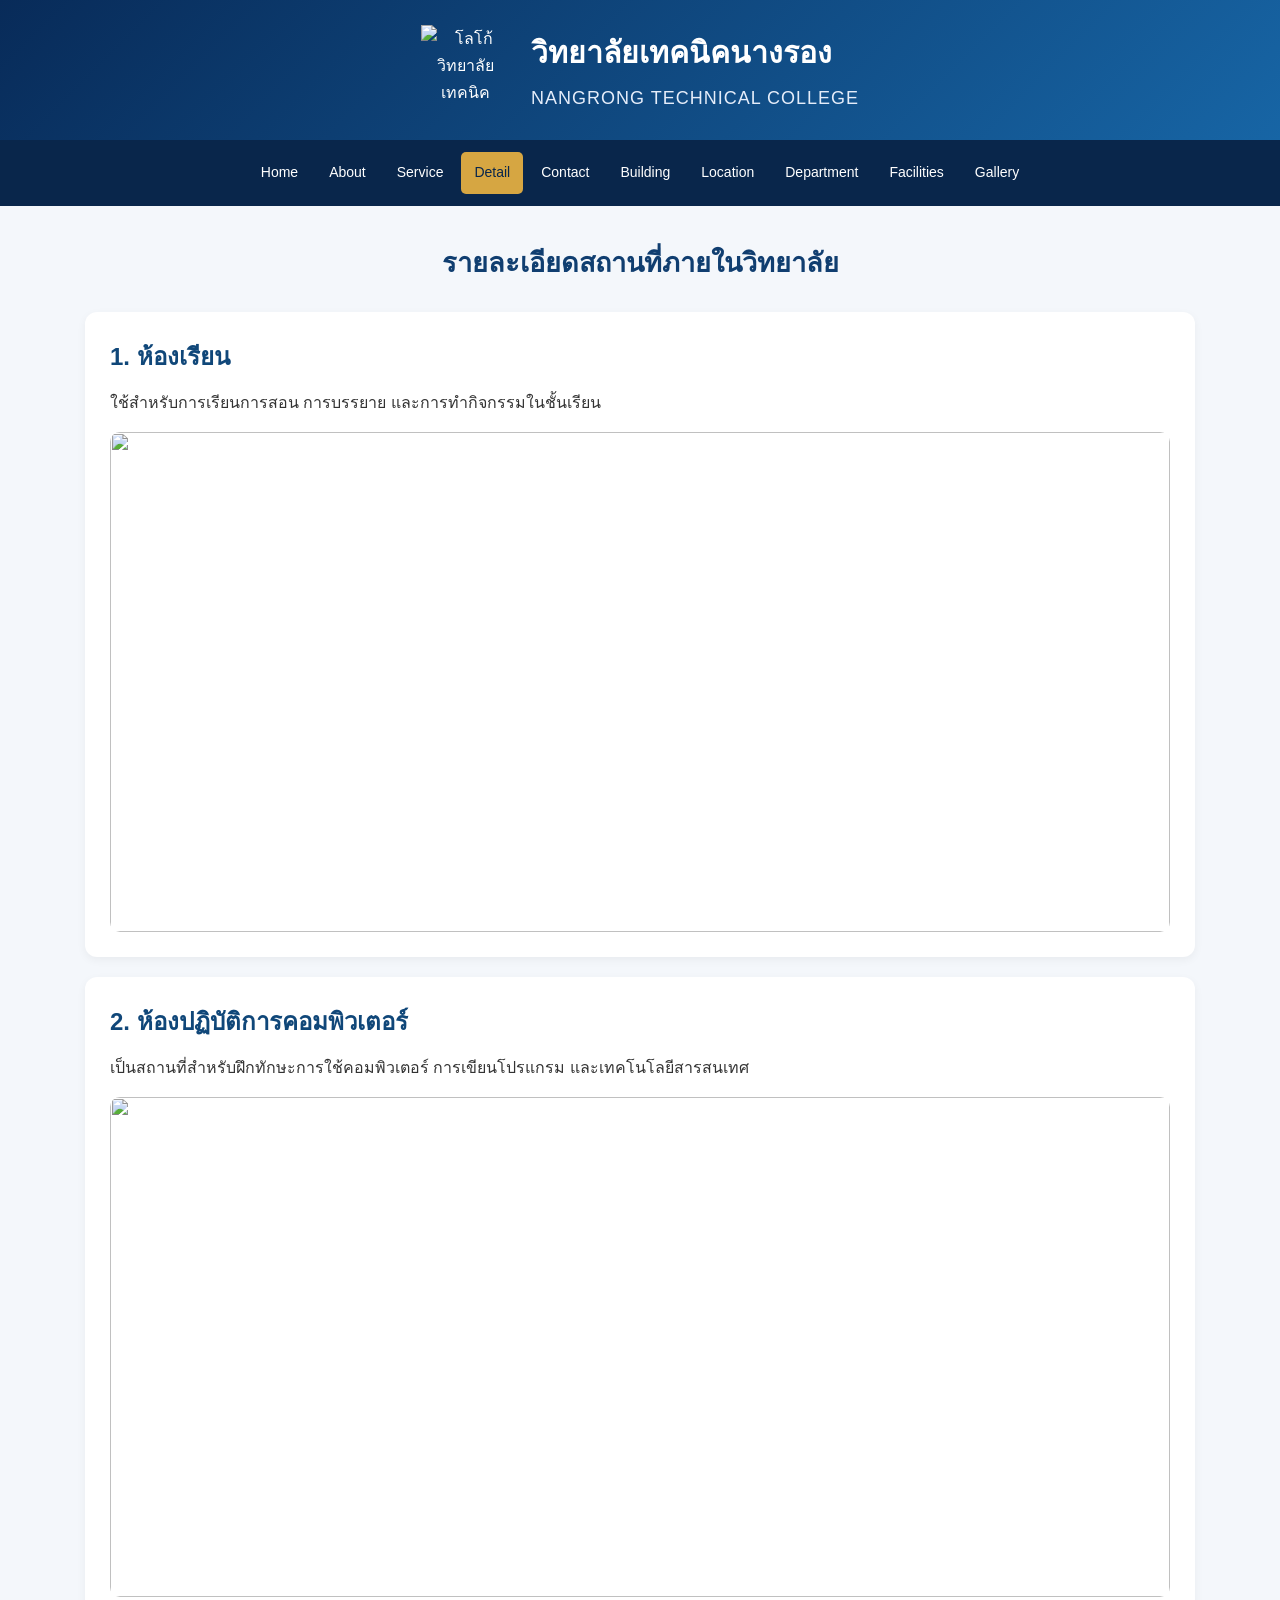
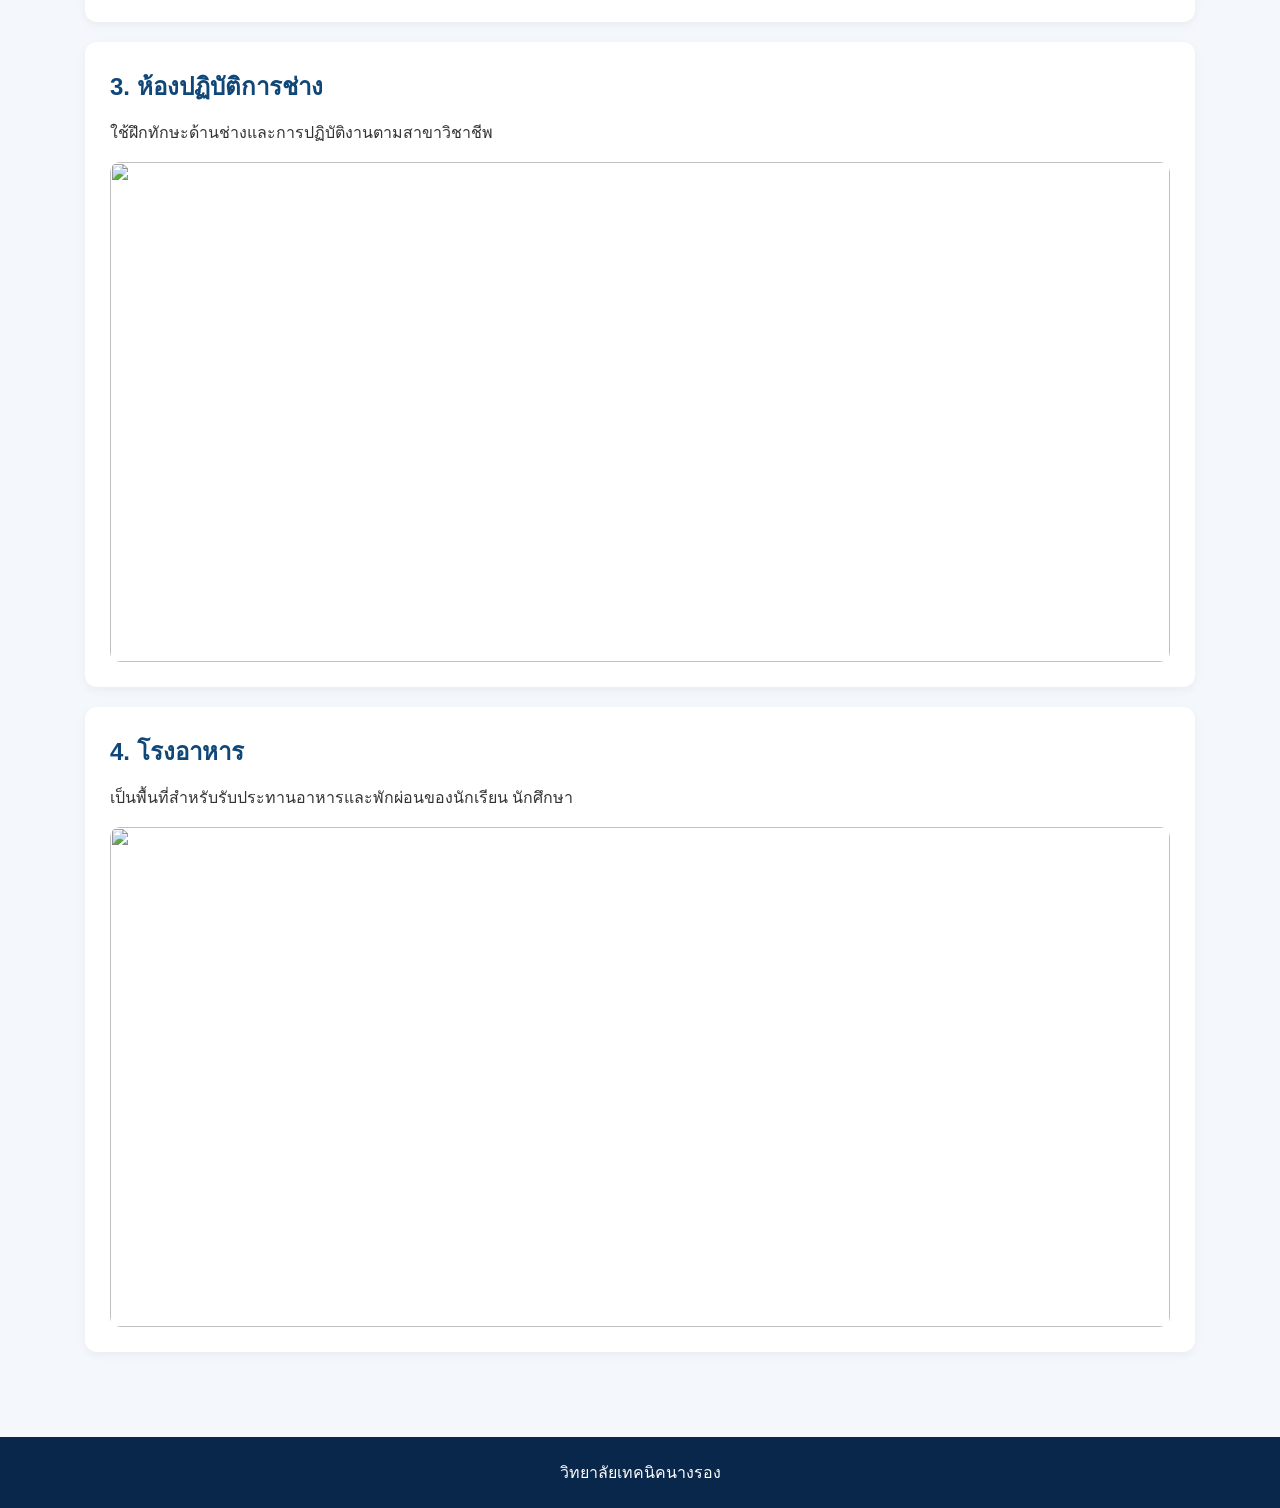
==== index.html @ b3d6e54c "Add files via upload" ====
<!DOCTYPE html>
<html lang="th">
<head>
<meta charset="UTF-8">
<meta name="viewport" content="width=device-width, initial-scale=1.0">
<title>รายละเอียดสถานที่</title>
<link rel="stylesheet" href="style.css">

<style>

/* ปรับขนาดรูปภาพให้ใหญ่เท่ากันทุกภาพ */
.content img {
    width: 100%;
    height: 500px;
    object-fit: cover;
    display: block;
    border-radius: 10px;
    margin-top: 15px;
}

/* ส่วนหัวเว็บไซต์ */
header {
    display: flex;
    align-items: center;
    justify-content: center;
    gap: 20px;
    padding: 25px;
}

/* โลโก้วิทยาลัยด้านซ้าย */
.header-logo {
    width: 90px;
    height: 90px;
    object-fit: contain;
}

/* ชื่อวิทยาลัย */
.header-text {
    text-align: left;
}

.header-text h1 {
    margin: 0;
    font-size: 30px;
}

.header-text p {
    margin: 5px 0 0;
    font-size: 18px;
    letter-spacing: 1px;
}

/* รองรับโทรศัพท์มือถือ */
@media (max-width: 600px) {
    header {
        gap: 10px;
        padding: 15px;
    }

    .header-logo {
        width: 65px;
        height: 65px;
    }

    .header-text h1 {
        font-size: 20px;
    }

    .header-text p {
        font-size: 12px;
    }
}

</style>
</head>

<body>

<!-- ส่วนหัวเว็บไซต์ -->
<header>

    <img src="วิทลัย/208_n.png"
         alt="โลโก้วิทยาลัยเทคนิคนางรอง"
         class="header-logo">

    <div class="header-text">
        <h1>วิทยาลัยเทคนิคนางรอง</h1>
        <p>NANGRONG TECHNICAL COLLEGE</p>
    </div>

</header>

<!-- เมนูเว็บไซต์ -->
<nav>
<a href="index.html">Home</a>
<a href="about.html">About</a>
<a href="service.html">Service</a>
<a class="active" href="detail.html">Detail</a>
<a href="contact.html">Contact</a>
<a href="building.html">Building</a>
<a href="location.html">Location</a>
<a href="department.html">Department</a>
<a href="facilities.html">Facilities</a>
<a href="gallery.html">Gallery</a>
</nav>

<div class="container">

<h2 class="section-title">รายละเอียดสถานที่ภายในวิทยาลัย</h2>

<div class="content">
<h2>1. ห้องเรียน</h2>
<p>ใช้สำหรับการเรียนการสอน การบรรยาย และการทำกิจกรรมในชั้นเรียน</p>
<img src="วิทลัย/7498_n.jpg">
</div>

<div class="content">
<h2>2. ห้องปฏิบัติการคอมพิวเตอร์</h2>
<p>เป็นสถานที่สำหรับฝึกทักษะการใช้คอมพิวเตอร์ การเขียนโปรแกรม และเทคโนโลยีสารสนเทศ</p>
<img src="https://images.unsplash.com/photo-1498050108023-c5249f4df085?w=1000">
</div>

<div class="content">
<h2>3. ห้องปฏิบัติการช่าง</h2>
<p>ใช้ฝึกทักษะด้านช่างและการปฏิบัติงานตามสาขาวิชาชีพ</p>
<img src="https://images.unsplash.com/photo-1581092921461-eab62e97a780?w=1000">
</div>

<div class="content">
<h2>4. โรงอาหาร</h2>
<p>เป็นพื้นที่สำหรับรับประทานอาหารและพักผ่อนของนักเรียน นักศึกษา</p>
<img src="https://images.unsplash.com/photo-1567521464027-f127ff144326?w=1000">
</div>

</div>

<footer>วิทยาลัยเทคนิคนางรอง</footer>

</body>
</html>
---- style.css ----
* {
    margin: 0;
    padding: 0;
    box-sizing: border-box;
}

body {
    font-family: "Tahoma", sans-serif;
    background: #f4f7fb;
    color: #333;
    line-height: 1.7;
}

header {
    background: linear-gradient(135deg, #082b59, #1765a5);
    color: white;
    padding: 25px 6%;
    text-align: center;
}

header h1 {
    font-size: 30px;
}

header p {
    color: #e5edfa;
}

nav {
    background: #09264b;
    display: flex;
    justify-content: center;
    flex-wrap: wrap;
    padding: 12px;
    gap: 5px;
}

nav a {
    color: white;
    text-decoration: none;
    padding: 9px 13px;
    border-radius: 5px;
    font-size: 14px;
}

nav a:hover,
nav a.active {
    background: #d6a642;
    color: #09264b;
}

.hero {
    min-height: 350px;
    background: linear-gradient(#0007, #0007),
    url("https://images.unsplash.com/photo-1562774053-701939374585?w=1600")
    center/cover;
    color: white;
    display: flex;
    flex-direction: column;
    align-items: center;
    justify-content: center;
    text-align: center;
    padding: 30px;
}

.hero h2 {
    font-size: 38px;
}

.container {
    max-width: 1150px;
    margin: auto;
    padding: 35px 20px;
}

.section-title {
    color: #103e70;
    text-align: center;
    margin-bottom: 25px;
    font-size: 27px;
}

.grid {
    display: grid;
    grid-template-columns: repeat(auto-fit, minmax(240px, 1fr));
    gap: 22px;
}

.card {
    background: white;
    border-radius: 12px;
    overflow: hidden;
    box-shadow: 0 3px 12px #00000012;
    padding-bottom: 20px;
}

.card img {
    width: 100%;
    height: 190px;
    object-fit: cover;
}

.card h3 {
    color: #104779;
    padding: 12px 17px 5px;
}

.card p {
    padding: 0 17px;
}

.content {
    background: white;
    padding: 25px;
    border-radius: 12px;
    margin-bottom: 20px;
    box-shadow: 0 3px 10px #0000000d;
}

.content h2 {
    color: #104779;
    margin-bottom: 12px;
}

.content img {
    max-width: 100%;
    border-radius: 10px;
    margin-top: 15px;
}

.btn {
    display: inline-block;
    background: #d6a642;
    color: #09264b;
    padding: 10px 22px;
    text-decoration: none;
    border-radius: 6px;
    margin: 12px 5px;
    font-weight: bold;
}

.btn:hover {
    background: #f0c76d;
}

iframe {
    width: 100%;
    height: 400px;
    border: 0;
    border-radius: 10px;
}

footer {
    background: #09264b;
    color: white;
    text-align: center;
    padding: 22px;
    margin-top: 30px;
}

footer a {
    color: #f5cd73;
}

@media(max-width: 600px) {
    header h1 {
        font-size: 23px;
    }

    .hero h2 {
        font-size: 27px;
    }

    nav a {
        font-size: 12px;
        padding: 7px;
    }
}
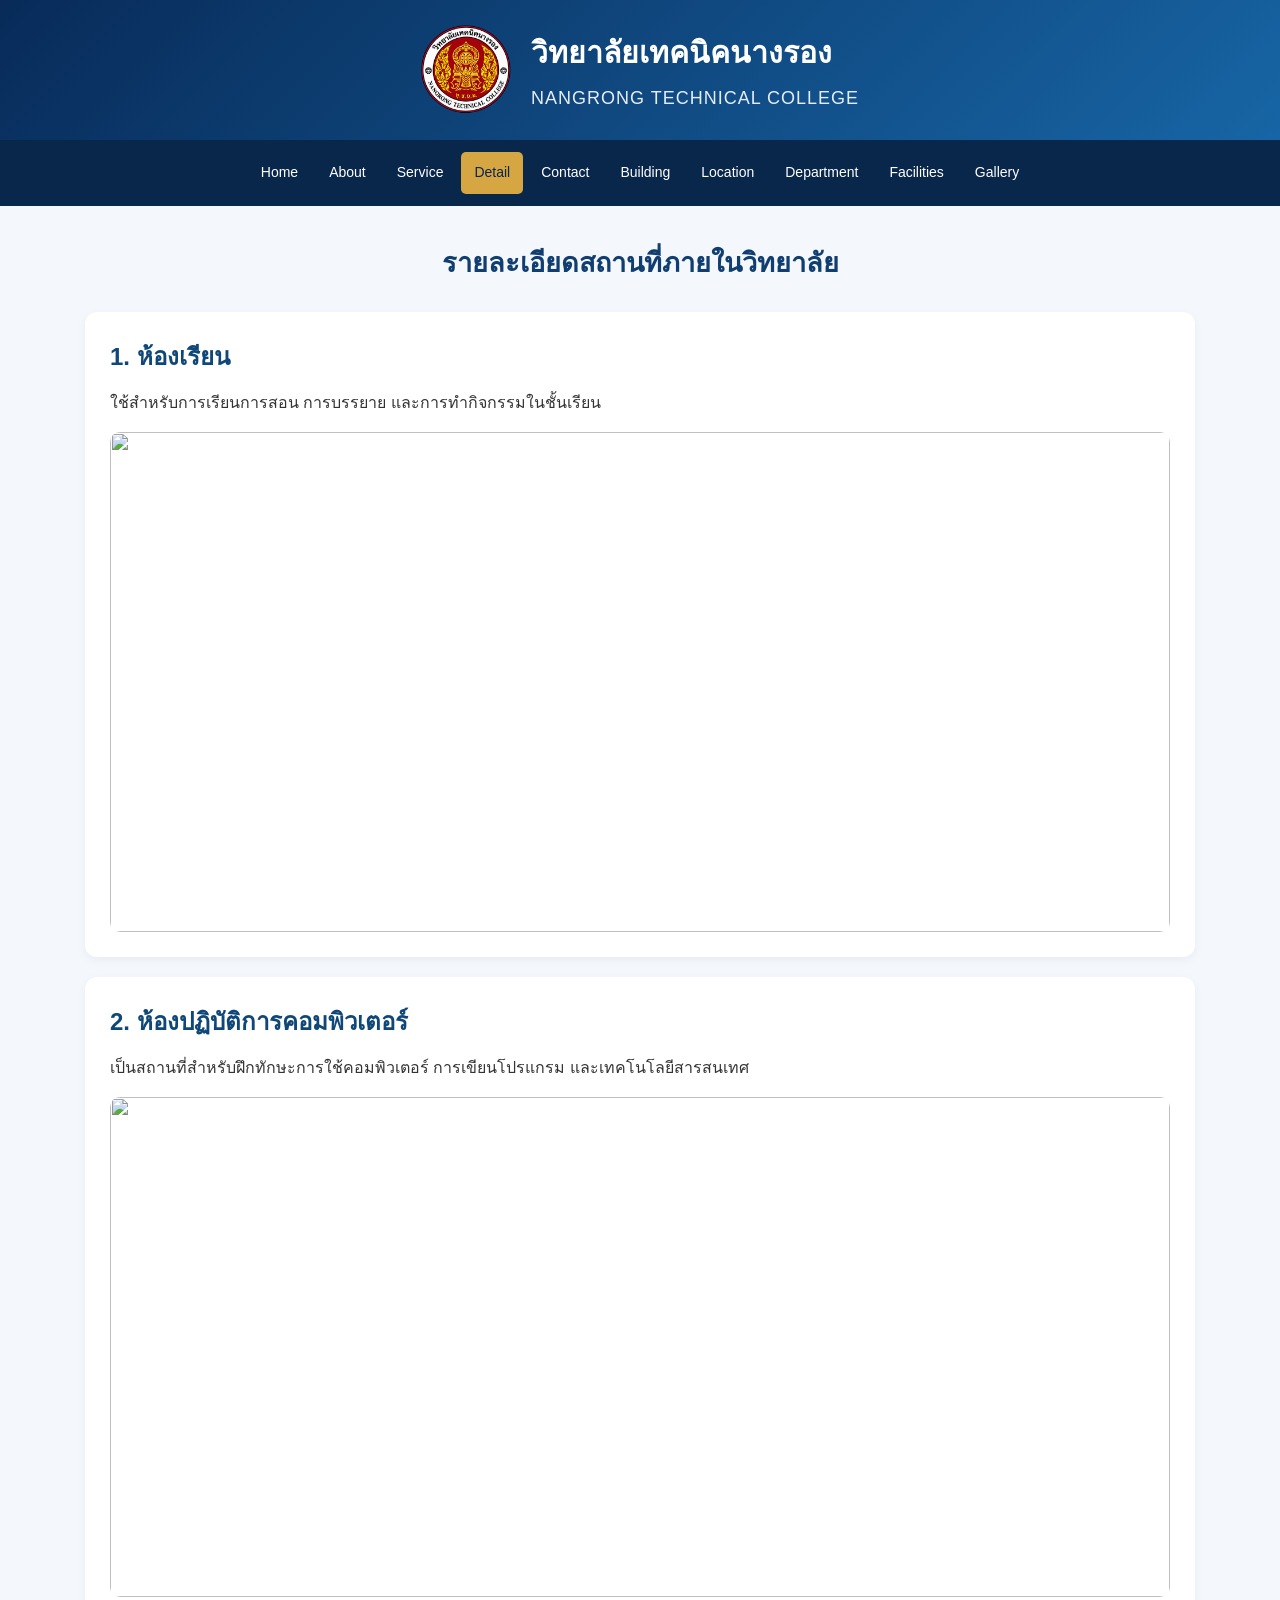
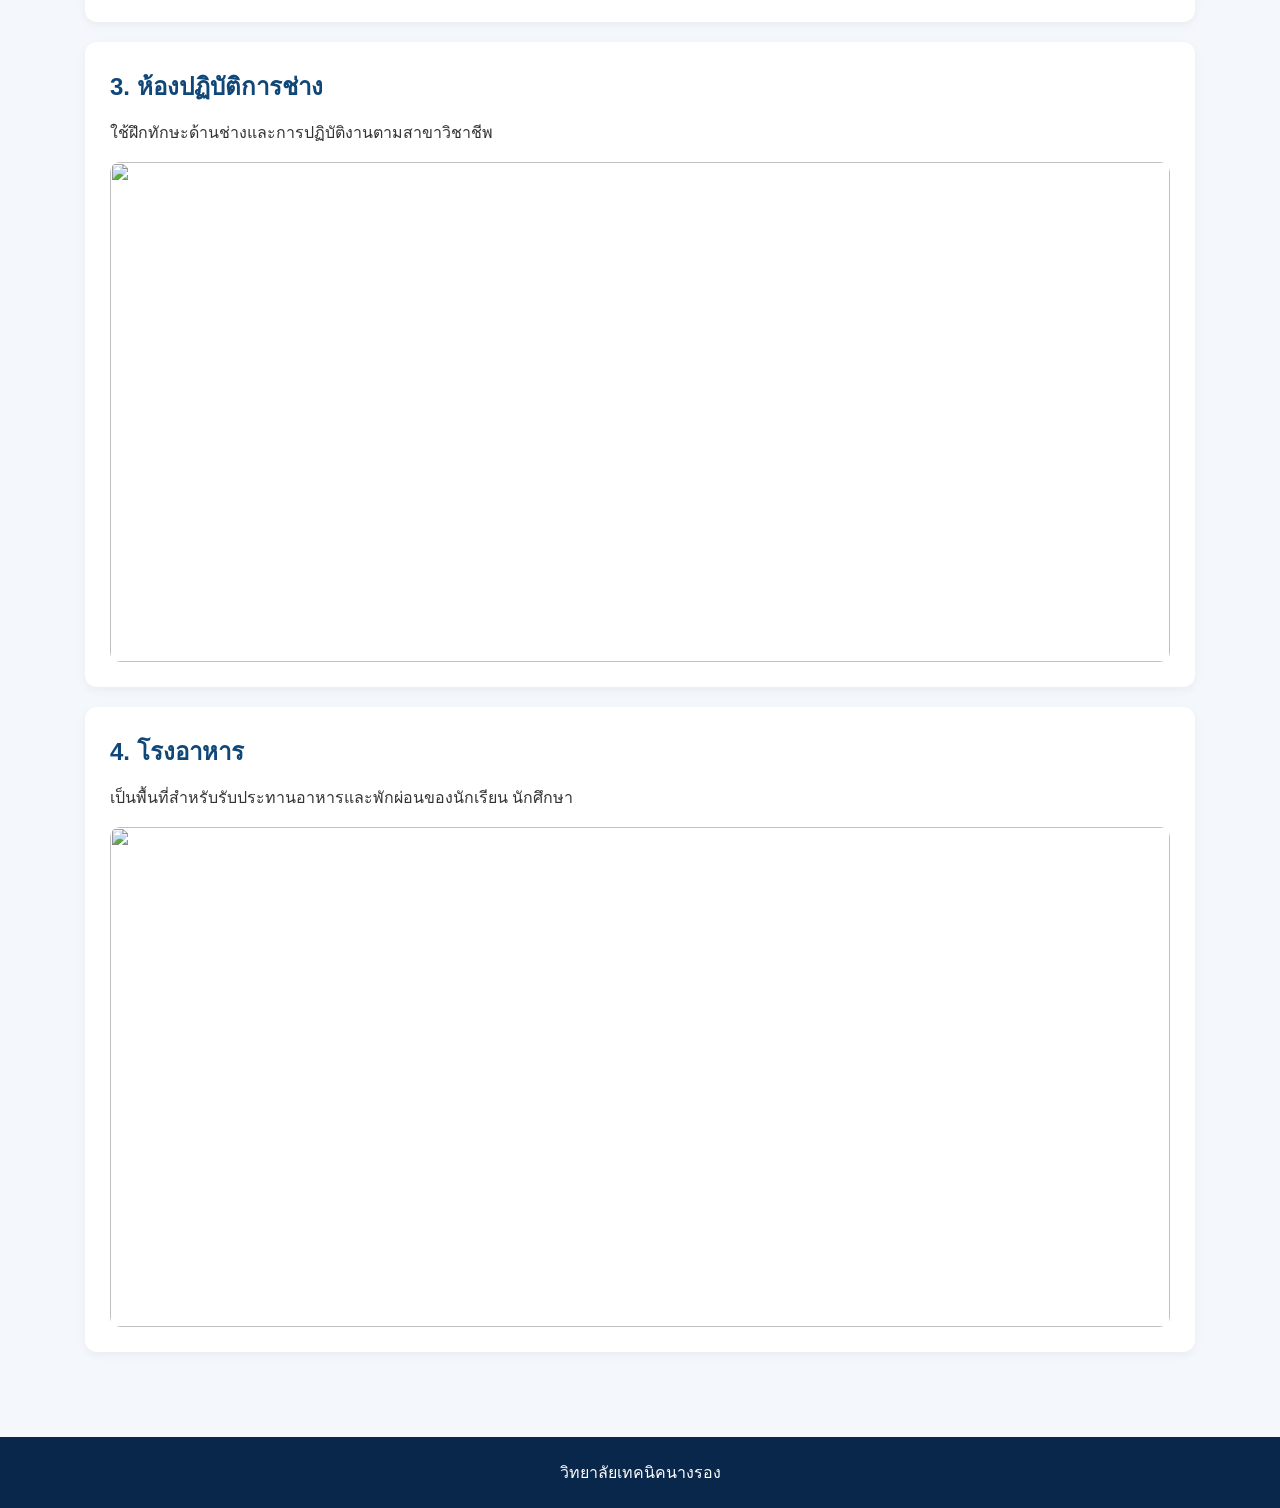
==== commit 87103fbf: "Update index.html" ====
--- a/index.html
+++ b/index.html
@@ -79,7 +79,7 @@
 <!-- ส่วนหัวเว็บไซต์ -->
 <header>
 
-    <img src="วิทลัย/208_n.png"
+    <img src="208_n.png"
          alt="โลโก้วิทยาลัยเทคนิคนางรอง"
          class="header-logo">
 
@@ -137,4 +137,4 @@
 <footer>วิทยาลัยเทคนิคนางรอง</footer>
 
 </body>
-</html>+</html>
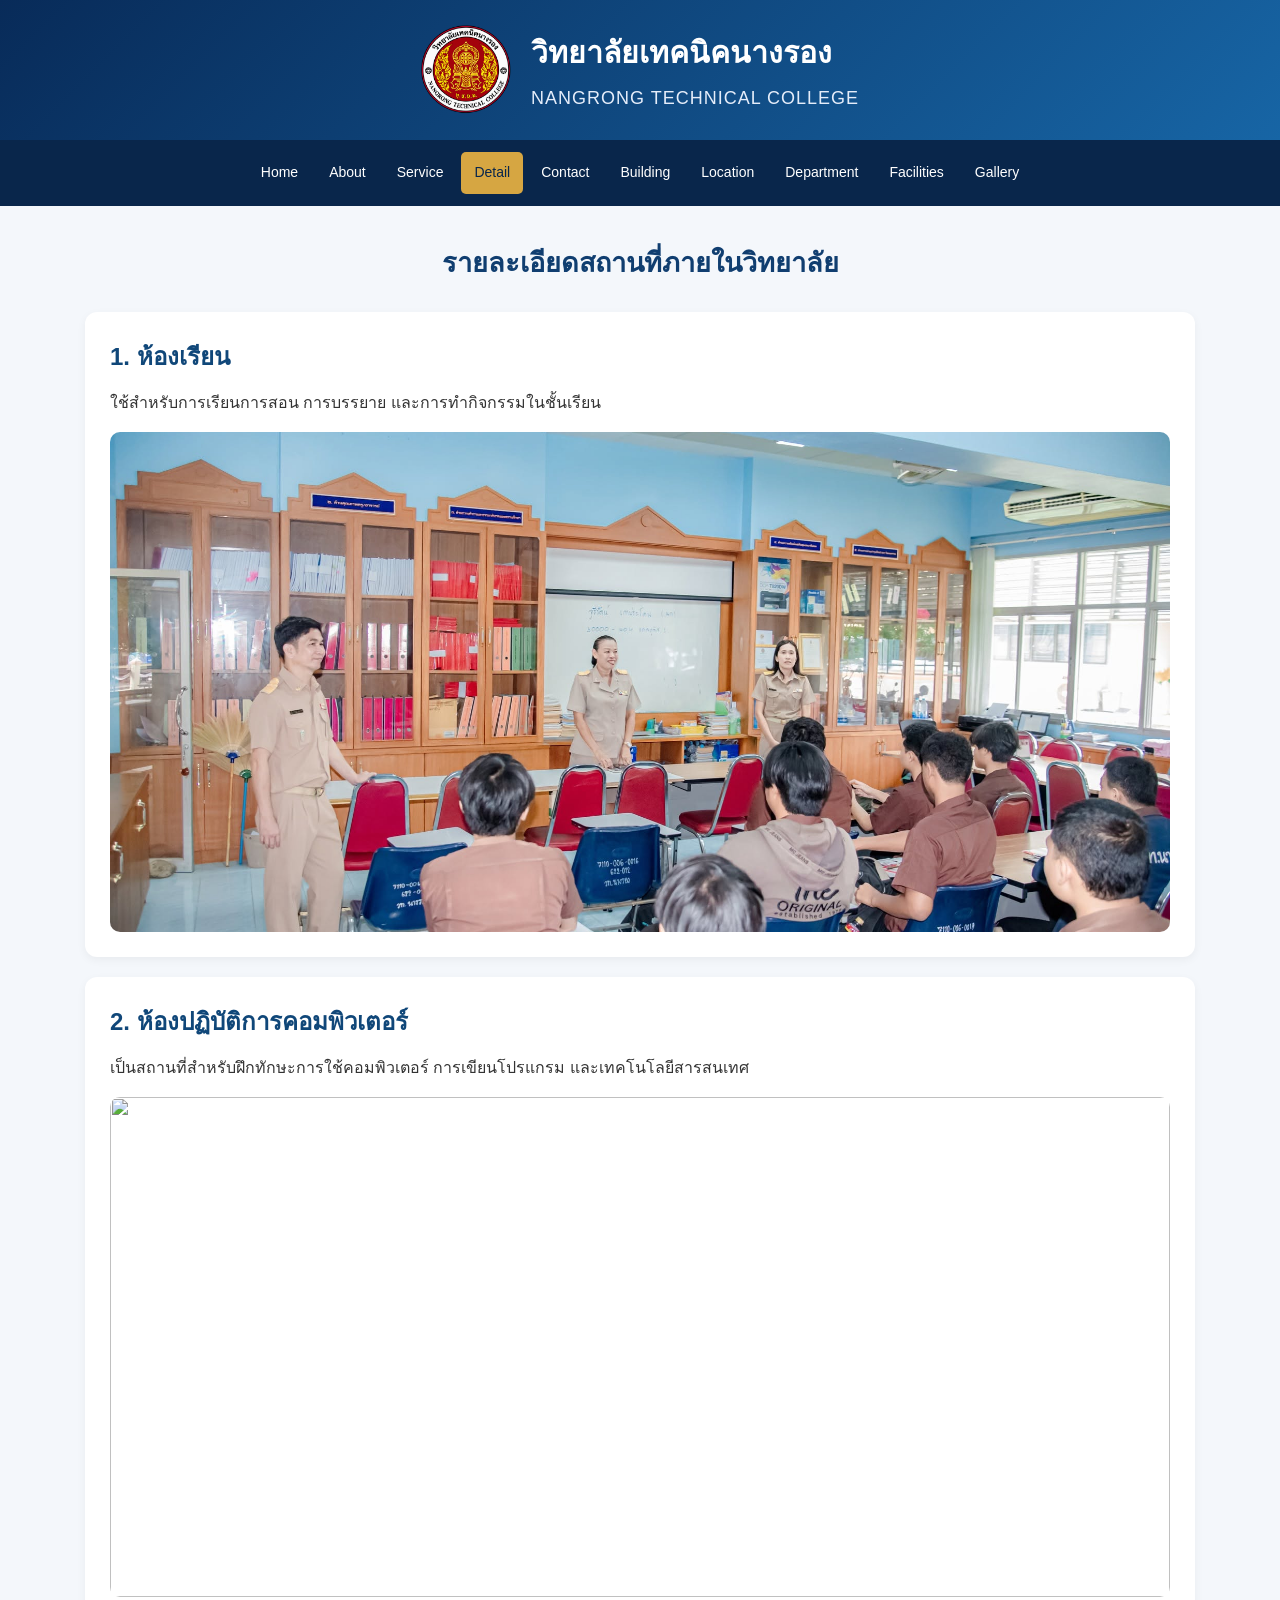
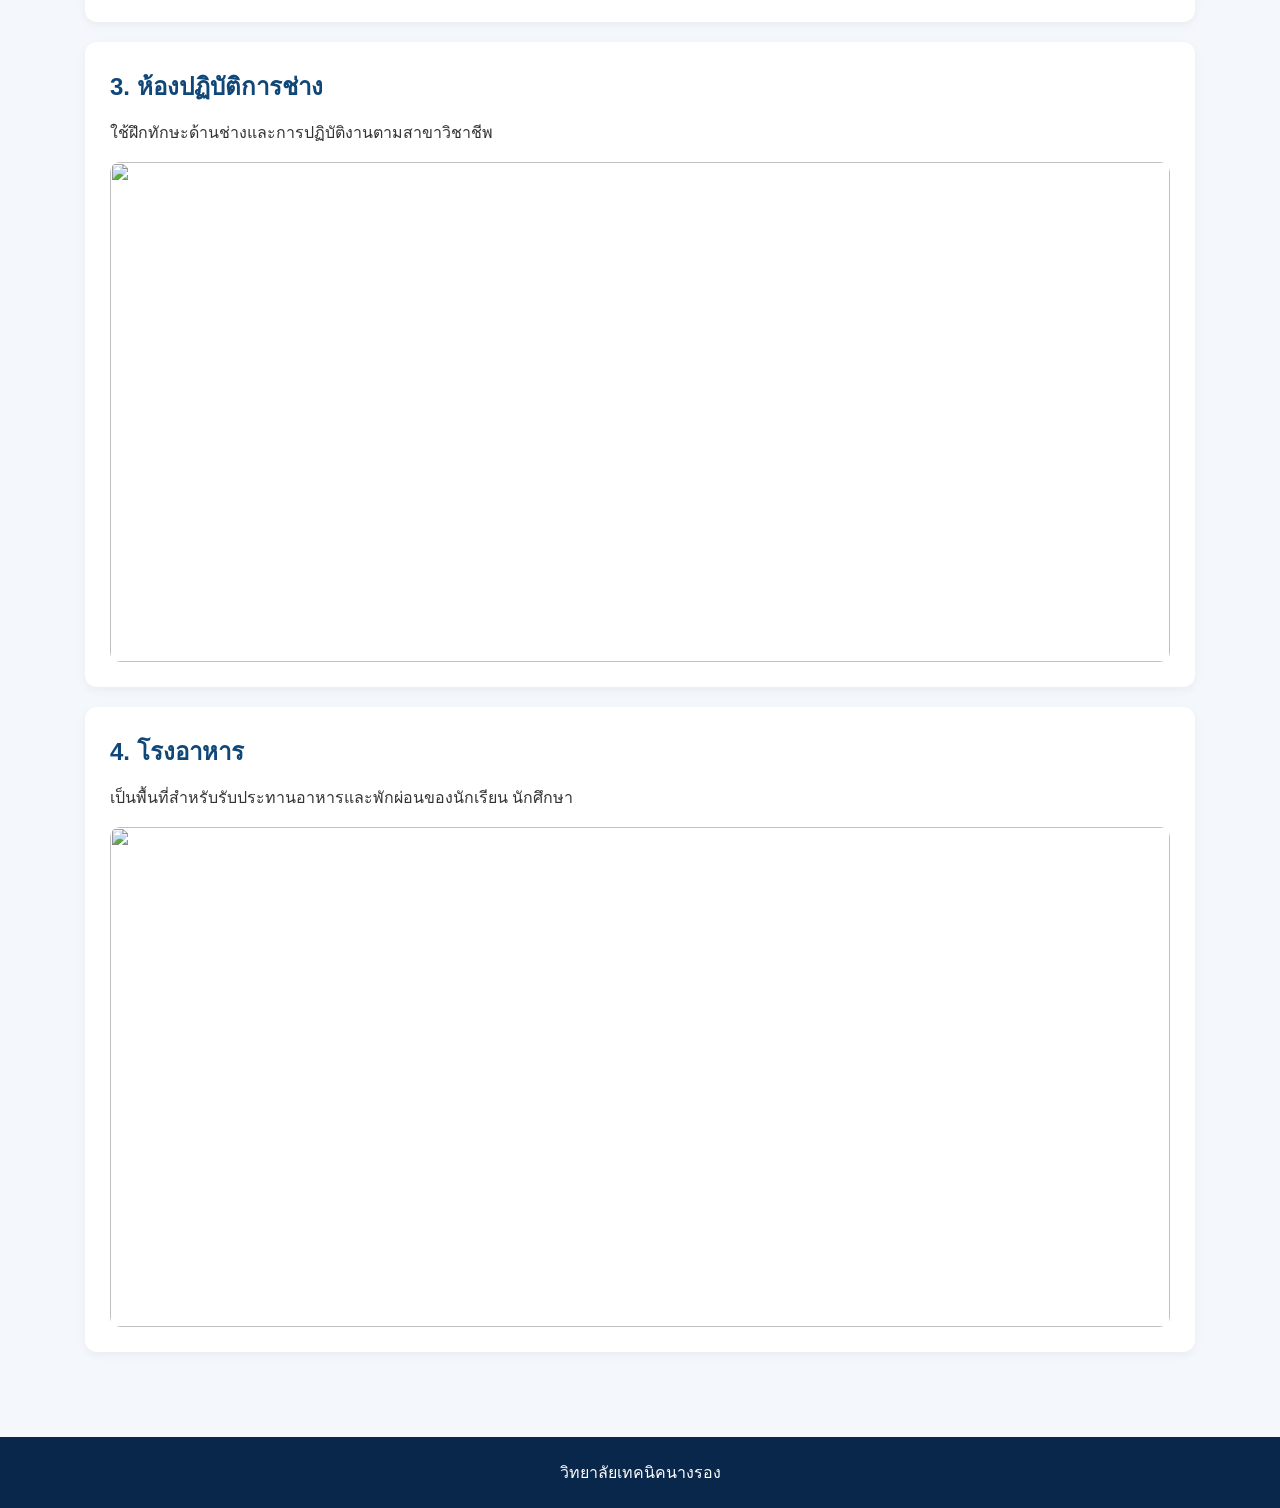
==== commit cce96a41: "Update index.html" ====
--- a/index.html
+++ b/index.html
@@ -111,7 +111,7 @@
 <div class="content">
 <h2>1. ห้องเรียน</h2>
 <p>ใช้สำหรับการเรียนการสอน การบรรยาย และการทำกิจกรรมในชั้นเรียน</p>
-<img src="วิทลัย/7498_n.jpg">
+<img src="7498_n.jpg">
 </div>
 
 <div class="content">
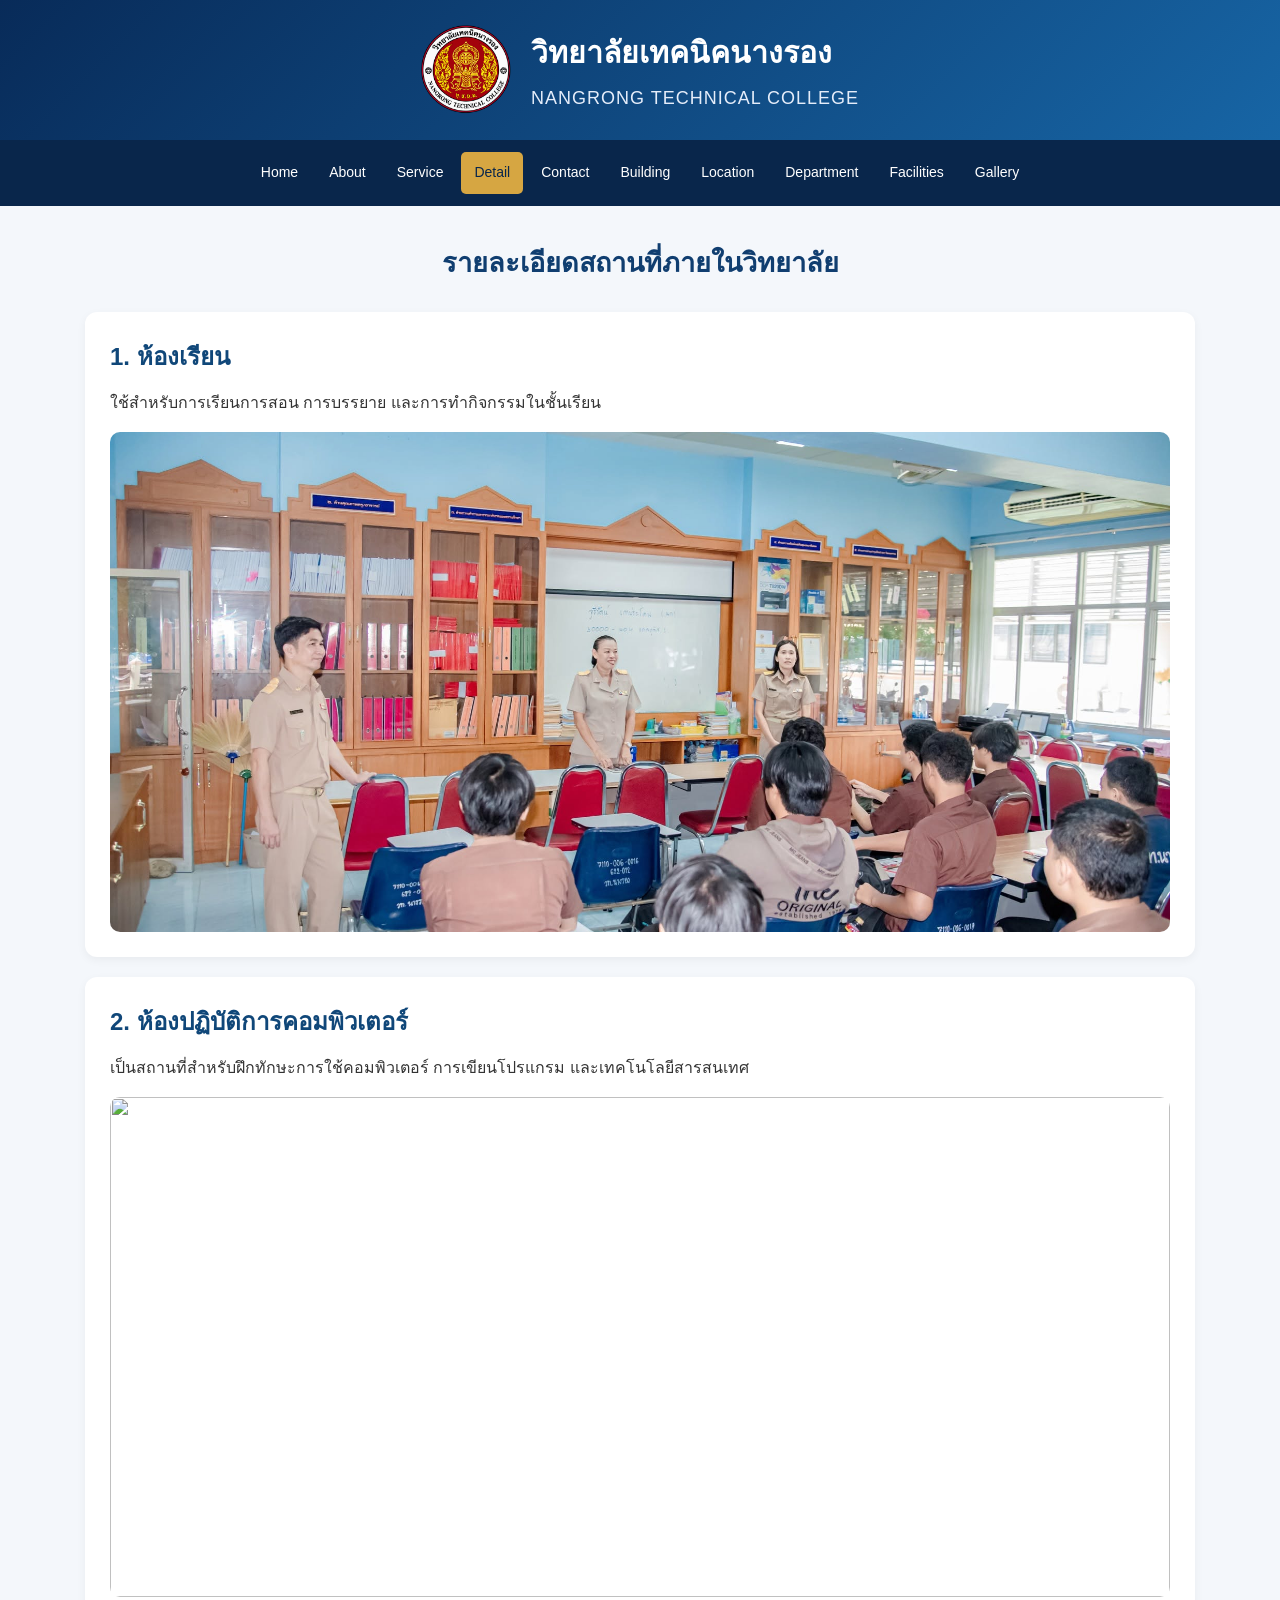
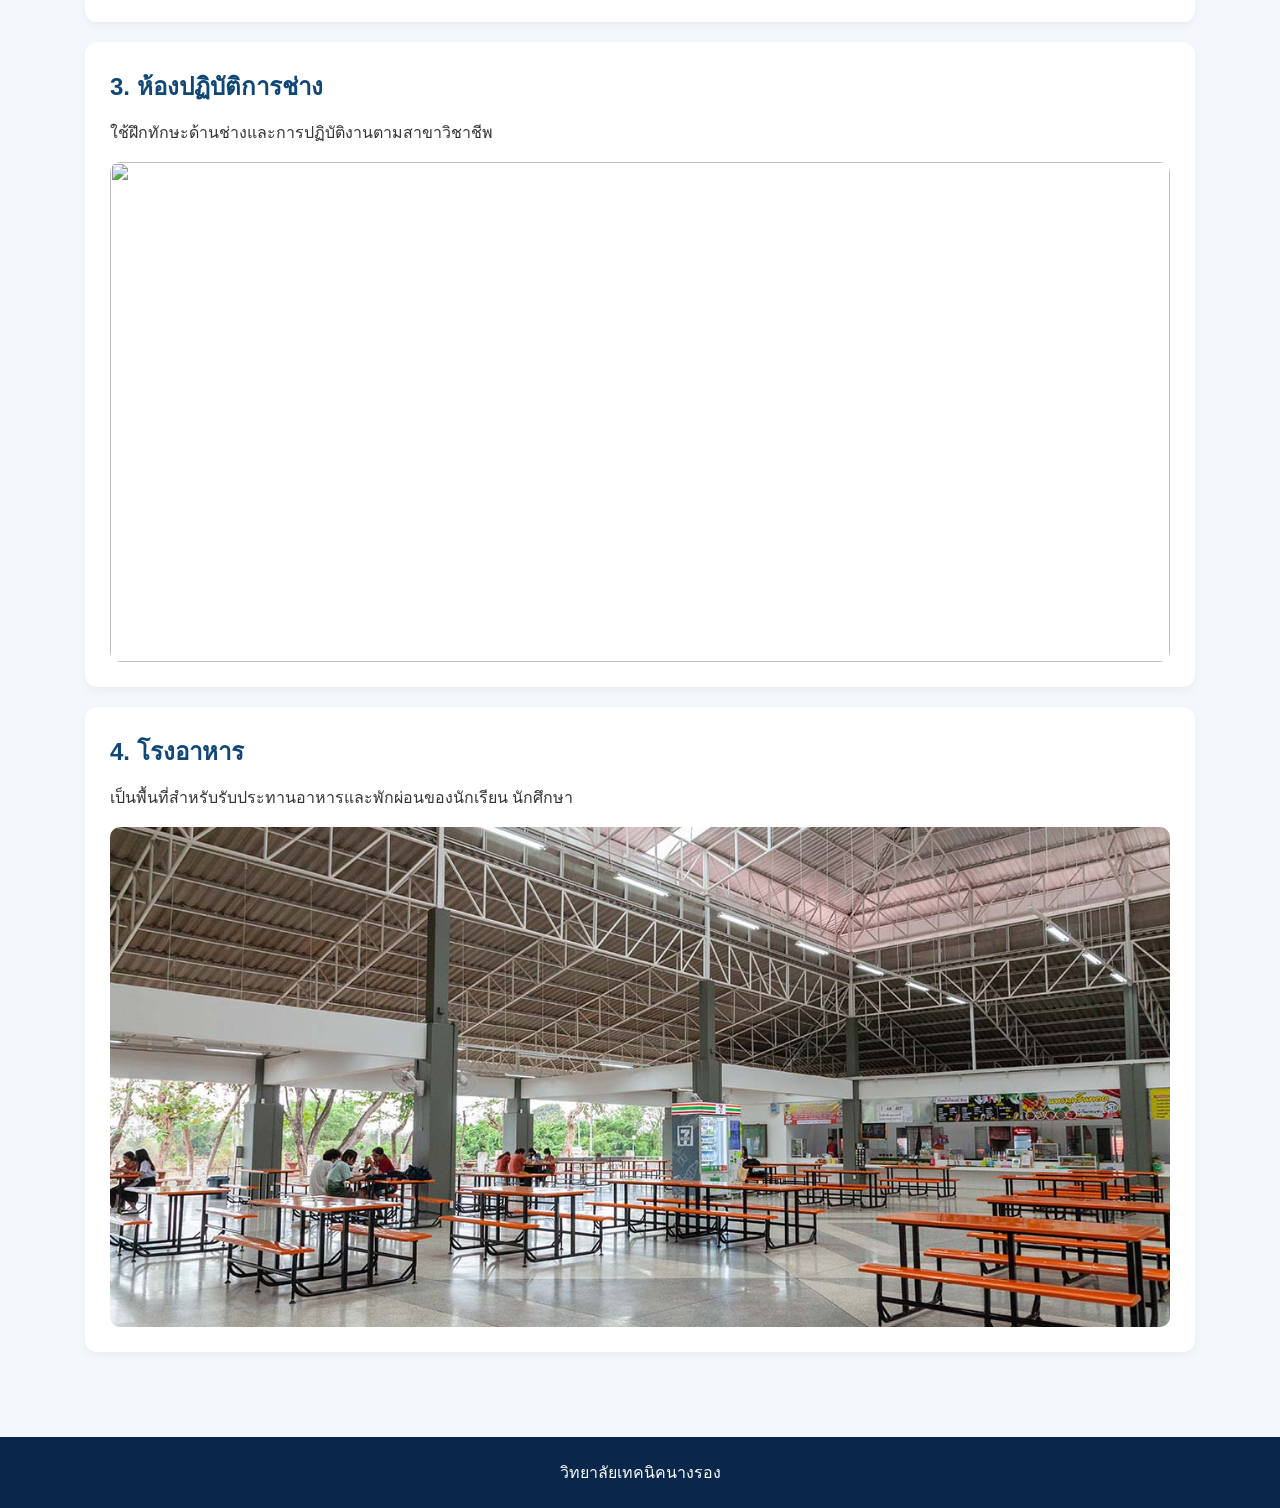
==== commit 247ae8b2: "Update index.html" ====
--- a/index.html
+++ b/index.html
@@ -129,7 +129,7 @@
 <div class="content">
 <h2>4. โรงอาหาร</h2>
 <p>เป็นพื้นที่สำหรับรับประทานอาหารและพักผ่อนของนักเรียน นักศึกษา</p>
-<img src="https://images.unsplash.com/photo-1567521464027-f127ff144326?w=1000">
+<img src="103.jpg">
 </div>
 
 </div>
